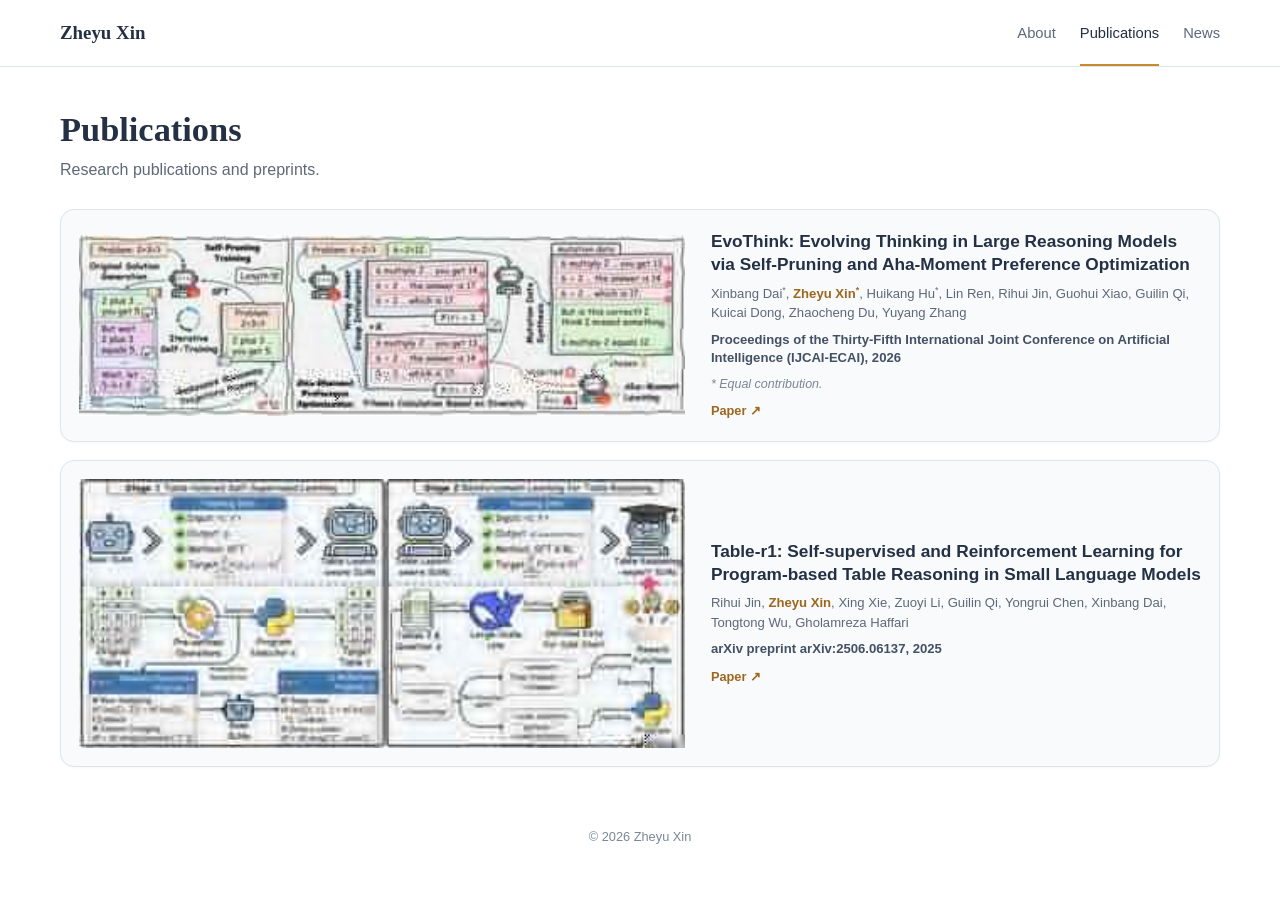
==== publications/index.html @ 66d7dea8 "Publish complete academic homepage" ====
<!doctype html>
<html lang="en"><head><meta charset="utf-8"><meta name="viewport" content="width=device-width,initial-scale=1"><title>Publications | Zheyu Xin</title><meta name="description" content="Publications by Zheyu Xin."><link rel="stylesheet" href="/styles.css"></head><body>
<header class="site-header"><div class="header-inner"><a class="brand" href="/">Zheyu Xin</a><nav class="nav"><a href="/">About</a><a href="/publications/" aria-current="page">Publications</a><a href="/#news">News</a></nav></div></header>
<main class="publications-page"><h1 class="page-title">Publications</h1><p class="page-description">Research publications and preprints.</p><div class="publication-list">
<article class="publication-card"><a class="publication-figure" href="/assets/evothink-overview.jpg" target="_blank" rel="noopener"><img src="/assets/evothink-overview.jpg" alt="EvoThink framework overview"></a><div class="publication-info"><h2 class="publication-title">EvoThink: Evolving Thinking in Large Reasoning Models via Self-Pruning and Aha-Moment Preference Optimization</h2><p class="authors">Xinbang Dai<sup>*</sup>, <span class="me">Zheyu Xin<sup>*</sup></span>, Huikang Hu<sup>*</sup>, Lin Ren, Rihui Jin, Guohui Xiao, Guilin Qi, Kuicai Dong, Zhaocheng Du, Yuyang Zhang</p><p class="venue">Proceedings of the Thirty-Fifth International Joint Conference on Artificial Intelligence (IJCAI-ECAI), 2026</p><p class="equal-note">* Equal contribution.</p><a class="paper-link" href="https://arxiv.org/abs/2607.19962" target="_blank" rel="noopener">Paper ↗</a></div></article>
<article class="publication-card"><a class="publication-figure" href="/assets/table-r1-overview.jpg" target="_blank" rel="noopener"><img src="/assets/table-r1-overview.jpg" alt="Table-r1 framework overview"></a><div class="publication-info"><h2 class="publication-title">Table-r1: Self-supervised and Reinforcement Learning for Program-based Table Reasoning in Small Language Models</h2><p class="authors">Rihui Jin, <span class="me">Zheyu Xin</span>, Xing Xie, Zuoyi Li, Guilin Qi, Yongrui Chen, Xinbang Dai, Tongtong Wu, Gholamreza Haffari</p><p class="venue">arXiv preprint arXiv:2506.06137, 2025</p><a class="paper-link" href="https://arxiv.org/abs/2506.06137" target="_blank" rel="noopener">Paper ↗</a></div></article>
</div></main><footer class="site-footer">© 2026 Zheyu Xin</footer></body></html>
---- styles.css ----
:root{--bg:#fff;--surface:#f8fafc;--text:#243043;--muted:#5d6878;--soft:#7b8797;--border:#dde4ec;--accent:#c98a2e;--accent-dark:#9d671e;--max:1160px}*{box-sizing:border-box}html{scroll-behavior:smooth}body{margin:0;background:var(--bg);color:var(--text);font-family:Inter,ui-sans-serif,-apple-system,BlinkMacSystemFont,"Segoe UI",sans-serif;line-height:1.55;-webkit-font-smoothing:antialiased}a{color:inherit;text-decoration:none}a:hover{color:var(--accent-dark)}.site-header{position:sticky;top:0;z-index:20;background:rgba(255,255,255,.94);border-bottom:1px solid var(--border);backdrop-filter:blur(10px)}.header-inner{width:min(var(--max),calc(100% - 40px));height:66px;margin:auto;display:flex;align-items:center;justify-content:space-between;gap:24px}.brand{font:700 1.18rem/1 Georgia,serif}.nav{display:flex;gap:24px;font-size:.92rem;color:var(--muted)}.nav a{padding:22px 0 19px;border-bottom:2px solid transparent}.nav a:hover,.nav a[aria-current=page]{color:var(--text);border-bottom-color:var(--accent)}.page-shell{width:min(var(--max),calc(100% - 40px));margin:42px auto 54px;display:grid;grid-template-columns:250px minmax(0,1fr);gap:48px;align-items:start}.profile{position:sticky;top:96px;text-align:center}.avatar{display:block;width:228px;aspect-ratio:1;object-fit:cover;border-radius:18px;margin:0 auto 20px;box-shadow:0 8px 24px rgba(15,23,42,.1)}.profile h1{font:700 2rem/1.15 Georgia,serif;margin:0 0 7px}.profile-role{color:var(--accent-dark);font-weight:650;margin:0 0 3px}.profile-school{color:var(--muted);font-size:.94rem;margin:0 0 16px}.social-links{display:flex;justify-content:center;gap:10px;margin-bottom:21px}.social-links a{display:inline-flex;align-items:center;justify-content:center;min-width:36px;height:36px;padding:0 9px;border:1px solid var(--border);border-radius:10px;color:var(--muted);font-size:.78rem;font-weight:700;background:var(--surface)}.interests{text-align:left;padding:16px 18px;border-radius:12px;background:#f1f5f9}.interests h2{margin:0 0 10px;font-size:.94rem}.interests ul{margin:0;padding-left:18px;color:var(--muted);font-size:.88rem}.content{min-width:0}.section{margin-bottom:42px;scroll-margin-top:88px}.section-heading{font:700 1.55rem/1.2 Georgia,serif;margin:0 0 15px}.about-copy{color:var(--muted);font-size:.99rem}.about-copy p{margin:0 0 12px}.section-bar{display:flex;align-items:baseline;justify-content:space-between;gap:18px}.view-all{color:var(--accent-dark);font-size:.88rem;font-weight:650;white-space:nowrap}.publication-list{display:grid;gap:18px}.publication-card{display:grid;grid-template-columns:minmax(430px,56%) minmax(0,44%);gap:26px;align-items:stretch;padding:18px;background:var(--surface);border:1px solid var(--border);border-radius:14px;box-shadow:0 1px 2px rgba(15,23,42,.03)}.publication-figure{min-width:0;display:flex;align-items:center;justify-content:center;align-self:stretch;border-radius:8px;background:transparent}.publication-figure img{display:block;width:100%;height:auto;max-height:100%;object-fit:contain}.publication-info{min-width:0;display:flex;flex-direction:column;justify-content:center;gap:8px;padding:2px 0;overflow:visible}.publication-title{margin:0;color:var(--text);font-size:1.08rem;line-height:1.32;font-weight:720;overflow-wrap:anywhere}.authors,.venue,.equal-note{margin:0}.authors{color:var(--muted);font-size:.82rem;line-height:1.48}.authors .me{color:var(--accent-dark);font-weight:700}sup{font-size:.68em;line-height:0;vertical-align:super}.venue{color:#445063;font-size:.82rem;line-height:1.43;font-weight:620}.equal-note{color:var(--soft);font-size:.78rem;line-height:1.35;font-style:italic}.paper-link{color:var(--accent-dark);font-size:.8rem;font-weight:680}.news-list{list-style:none;margin:0;padding:0;display:grid;gap:9px}.news-list li{display:grid;grid-template-columns:78px minmax(0,1fr);gap:14px;color:var(--muted);font-size:.92rem}.news-date{color:var(--accent-dark);font-weight:700}.site-footer{width:min(var(--max),calc(100% - 40px));margin:0 auto 28px;color:var(--soft);font-size:.8rem;text-align:center}.publications-page{width:min(var(--max),calc(100% - 40px));margin:42px auto 60px}.publications-page .page-title{font:700 2.15rem/1.2 Georgia,serif;margin:0 0 8px}.publications-page .page-description{margin:0 0 26px;color:var(--muted)}.publications-page .publication-card{grid-template-columns:minmax(450px,54%) minmax(0,46%)}@media(max-width:980px){.page-shell{grid-template-columns:210px minmax(0,1fr);gap:30px}.avatar{width:200px}.publication-card,.publications-page .publication-card{grid-template-columns:minmax(0,1fr);gap:14px}.publication-figure img{width:100%;max-height:none}.publication-info{padding:0 2px 2px}}@media(max-width:720px){.header-inner,.page-shell,.publications-page,.site-footer{width:min(100% - 28px,var(--max))}.header-inner{height:60px}.nav{gap:14px;font-size:.82rem}.nav a{padding:19px 0 17px}.brand{font-size:1.02rem}.page-shell{margin-top:28px;display:block}.profile{position:static;margin-bottom:34px}.avatar{width:184px}.interests{max-width:360px;margin:auto}.section{margin-bottom:34px}.publication-card{padding:13px;border-radius:12px}.publication-title{font-size:1rem}.authors,.venue{font-size:.8rem}.news-list li{grid-template-columns:70px minmax(0,1fr);gap:8px;font-size:.86rem}.publications-page{margin-top:28px}}@media(prefers-color-scheme:dark){:root{--bg:#111827;--surface:#182132;--text:#e8edf5;--muted:#b0bac8;--soft:#8e99aa;--border:#2c394b;--accent:#e1a44d;--accent-dark:#efb75e}.site-header{background:rgba(17,24,39,.94)}.interests{background:#1d2939}.venue{color:#c8d1dd}}
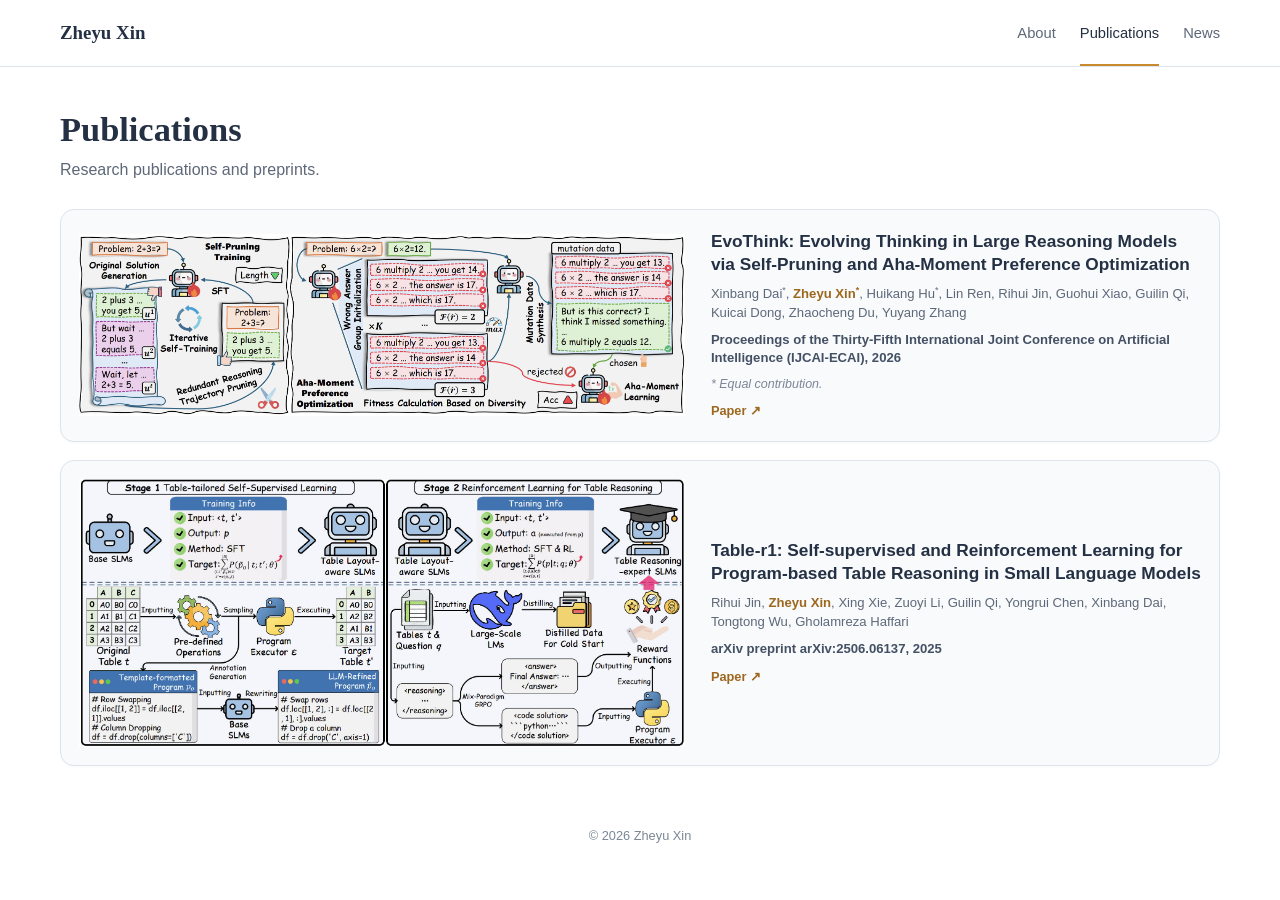
==== commit 9bd71e0b: "Use uploaded high-resolution publication figures" ====
--- a/publications/index.html
+++ b/publications/index.html
@@ -2,6 +2,6 @@
 <html lang="en"><head><meta charset="utf-8"><meta name="viewport" content="width=device-width,initial-scale=1"><title>Publications | Zheyu Xin</title><meta name="description" content="Publications by Zheyu Xin."><link rel="stylesheet" href="/styles.css"></head><body>
 <header class="site-header"><div class="header-inner"><a class="brand" href="/">Zheyu Xin</a><nav class="nav"><a href="/">About</a><a href="/publications/" aria-current="page">Publications</a><a href="/#news">News</a></nav></div></header>
 <main class="publications-page"><h1 class="page-title">Publications</h1><p class="page-description">Research publications and preprints.</p><div class="publication-list">
-<article class="publication-card"><a class="publication-figure" href="/assets/evothink-overview.jpg" target="_blank" rel="noopener"><img src="/assets/evothink-overview.jpg" alt="EvoThink framework overview"></a><div class="publication-info"><h2 class="publication-title">EvoThink: Evolving Thinking in Large Reasoning Models via Self-Pruning and Aha-Moment Preference Optimization</h2><p class="authors">Xinbang Dai<sup>*</sup>, <span class="me">Zheyu Xin<sup>*</sup></span>, Huikang Hu<sup>*</sup>, Lin Ren, Rihui Jin, Guohui Xiao, Guilin Qi, Kuicai Dong, Zhaocheng Du, Yuyang Zhang</p><p class="venue">Proceedings of the Thirty-Fifth International Joint Conference on Artificial Intelligence (IJCAI-ECAI), 2026</p><p class="equal-note">* Equal contribution.</p><a class="paper-link" href="https://arxiv.org/abs/2607.19962" target="_blank" rel="noopener">Paper ↗</a></div></article>
-<article class="publication-card"><a class="publication-figure" href="/assets/table-r1-overview.jpg" target="_blank" rel="noopener"><img src="/assets/table-r1-overview.jpg" alt="Table-r1 framework overview"></a><div class="publication-info"><h2 class="publication-title">Table-r1: Self-supervised and Reinforcement Learning for Program-based Table Reasoning in Small Language Models</h2><p class="authors">Rihui Jin, <span class="me">Zheyu Xin</span>, Xing Xie, Zuoyi Li, Guilin Qi, Yongrui Chen, Xinbang Dai, Tongtong Wu, Gholamreza Haffari</p><p class="venue">arXiv preprint arXiv:2506.06137, 2025</p><a class="paper-link" href="https://arxiv.org/abs/2506.06137" target="_blank" rel="noopener">Paper ↗</a></div></article>
+<article class="publication-card"><a class="publication-figure" href="/assets/EVOTHINK.jpg" target="_blank" rel="noopener"><img src="/assets/EVOTHINK.jpg" alt="EvoThink framework overview"></a><div class="publication-info"><h2 class="publication-title">EvoThink: Evolving Thinking in Large Reasoning Models via Self-Pruning and Aha-Moment Preference Optimization</h2><p class="authors">Xinbang Dai<sup>*</sup>, <span class="me">Zheyu Xin<sup>*</sup></span>, Huikang Hu<sup>*</sup>, Lin Ren, Rihui Jin, Guohui Xiao, Guilin Qi, Kuicai Dong, Zhaocheng Du, Yuyang Zhang</p><p class="venue">Proceedings of the Thirty-Fifth International Joint Conference on Artificial Intelligence (IJCAI-ECAI), 2026</p><p class="equal-note">* Equal contribution.</p><a class="paper-link" href="https://arxiv.org/abs/2607.19962" target="_blank" rel="noopener">Paper ↗</a></div></article>
+<article class="publication-card"><a class="publication-figure" href="/assets/TABLER1.jpg" target="_blank" rel="noopener"><img src="/assets/TABLER1.jpg" alt="Table-r1 framework overview"></a><div class="publication-info"><h2 class="publication-title">Table-r1: Self-supervised and Reinforcement Learning for Program-based Table Reasoning in Small Language Models</h2><p class="authors">Rihui Jin, <span class="me">Zheyu Xin</span>, Xing Xie, Zuoyi Li, Guilin Qi, Yongrui Chen, Xinbang Dai, Tongtong Wu, Gholamreza Haffari</p><p class="venue">arXiv preprint arXiv:2506.06137, 2025</p><a class="paper-link" href="https://arxiv.org/abs/2506.06137" target="_blank" rel="noopener">Paper ↗</a></div></article>
 </div></main><footer class="site-footer">© 2026 Zheyu Xin</footer></body></html>
